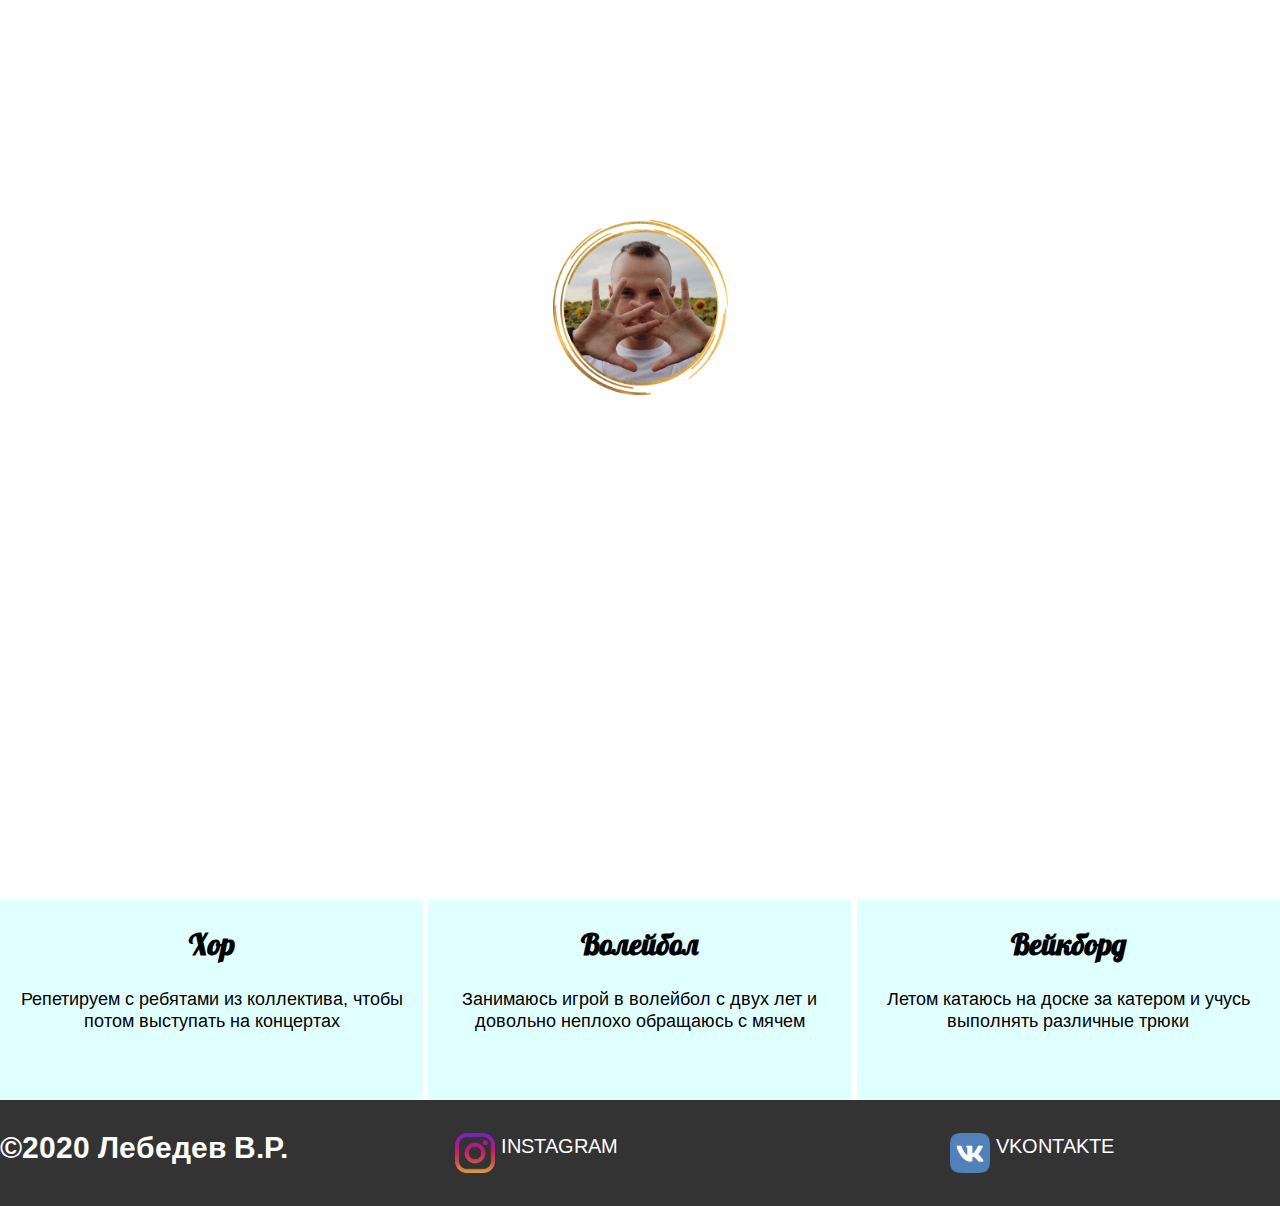
==== index.html @ dd83b678 "blog created" ====
<!DOCTYPE html>
<html lang="ru">
<head>
    <meta charset="UTF-8">
    <link rel="stylesheet" href="src/styles.css">
    <link href="https://fonts.googleapis.com/css2?family=Lobster&display=swap" rel="stylesheet">
    <link href="https://fonts.googleapis.com/css2?family=Arimo&display=swap" rel="stylesheet">
    <title>Lebedev V.R.</title>
</head>

<body>
<header class="header">
    <div class="container">
        <img src="/src/images/intro2.png" class="intro_image">
        <h1 class="intro_title">
            Лебедев Вячеслав Романович
        </h1>
        <p class="intro_subtitle">
            Личный блог студента третьего курса МОАИСа, который учится верстке с нуля и постигает вершины этой дисциплины
        </p>
        <a class="btn" href="#">Подробнее</a>
    </div>
</header>

<div class="hobby_table">
    <div class="hobby_container">
        <div class="hobby">
            <h2 class="hobby_title">Хор</h2>
            <div class="hobby_description">Репетируем с ребятами из коллектива, чтобы потом выступать на концертах</div>
        </div>
        <div class="hobby">
            <h2 class="hobby_title">Волейбол</h2>
            <div class="hobby_description">Занимаюсь игрой в волейбол с двух лет и довольно неплохо обращаюсь с мячем</div>
        </div>
        <div class="hobby">
            <h2 class="hobby_title">Вейкборд</h2>
            <div class="hobby_description">Летом катаюсь на доске за катером и учусь выполнять различные трюки</div>
        </div>
    </div>
</div>

<footer class="footer">
    <h3 class="footer_title">©2020 Лебедев В.Р.</h3>
    <p class="social"><a class="foot_btn" href="https://www.instagram.com/neu_net/"><img src="/src/images/inst.png" class="footer_img" align="middle"> instagram</a></p>
    <p class="social"><a class="foot_btn" href="https://vk.com/vyacheslav_lebedev2000"><img src="/src/images/vk.png" class="footer_img" align="middle"> vkontakte</a></p>
</footer>

</body>
</html>
---- src/styles.css ----
body{
    margin: 0;
    padding: 0;
}

.header{
    width: 100%;
    height: 100vh;
    display: flex;
    flex-direction: column;
    justify-content: center;

    background: url("https://pics.freeartbackgrounds.com/fullhd/Sea_Sunrise_Sky_and_Sea_Background-464.jpg") center no-repeat;
    background-size: cover;
}

.container{
    width: 100%;
    height: 460px;
    max-width: 700px;

    text-align: center;

    margin: 0 auto;
}

.intro_image{
    width: 25%;
}

.intro_title{
    font-family: 'Lobster', cursive;
    color: #fff;
    font-size: 45px;
}

.intro_subtitle{
    font-family: 'Arimo', sans-serif;
    color: #fff;
    font-size: 20px;
}

.btn{
    display: inline-block;
    vertical-align: top;
    color: #fff;
    text-transform: uppercase;

    border: 3px solid #fff;

    font-family: 'Arimo', sans-serif;
    font-size: 20px;
    padding: 10px 25px;
    text-decoration: none;

    transition: background-color .1s linear, color .1s linear;
}

.btn:hover{
    background-color: #fff;
    color: #333;
}

.hobby_table{
    width: 100%;
    background-color: #fff;
    text-align: center;
}

.hobby_container{
    width: 100%;
    height: 200px;

    display: flex;
    text-align: center;
    justify-content: center;
}

.hobby{
    flex: 1 1 0;
    background-color: lightcyan;
    border-right: 5px solid #fff;
}

.hobby:last-child{
    border-right: none;
}

.hobby_title{
    font-family: 'Lobster', cursive;
    font-size: 30px;
}

.hobby_description{
    font-family: 'Arimo', sans-serif;
    font-size: 18px;
}

.footer{
    background-color: #333;
    display: flex;
    width: 100%;
    text-align: center;
}

.foot_btn{
    display: inline-block;
    vertical-align: top;
    color: #fff;
    text-transform: uppercase;

    border: 3px solid #333;

    font-family: 'Arimo', sans-serif;
    padding: 10px 25px;
    text-decoration: none;

    transition: background-color .1s linear, color .1s linear;
}

.foot_btn:hover{
    background-color: #fff;
    color: #333;
}

.footer_title{
    color: #fff;
    font-size: 30px;
    font-family: 'Arimo', sans-serif;
}

.footer_img{
    width: 40px;
    height: 40px;
}

.social{
    flex: 1 1 0;
    font-family: 'Arimo', sans-serif;
    text-transform: uppercase;

    font-size: 20px;
}
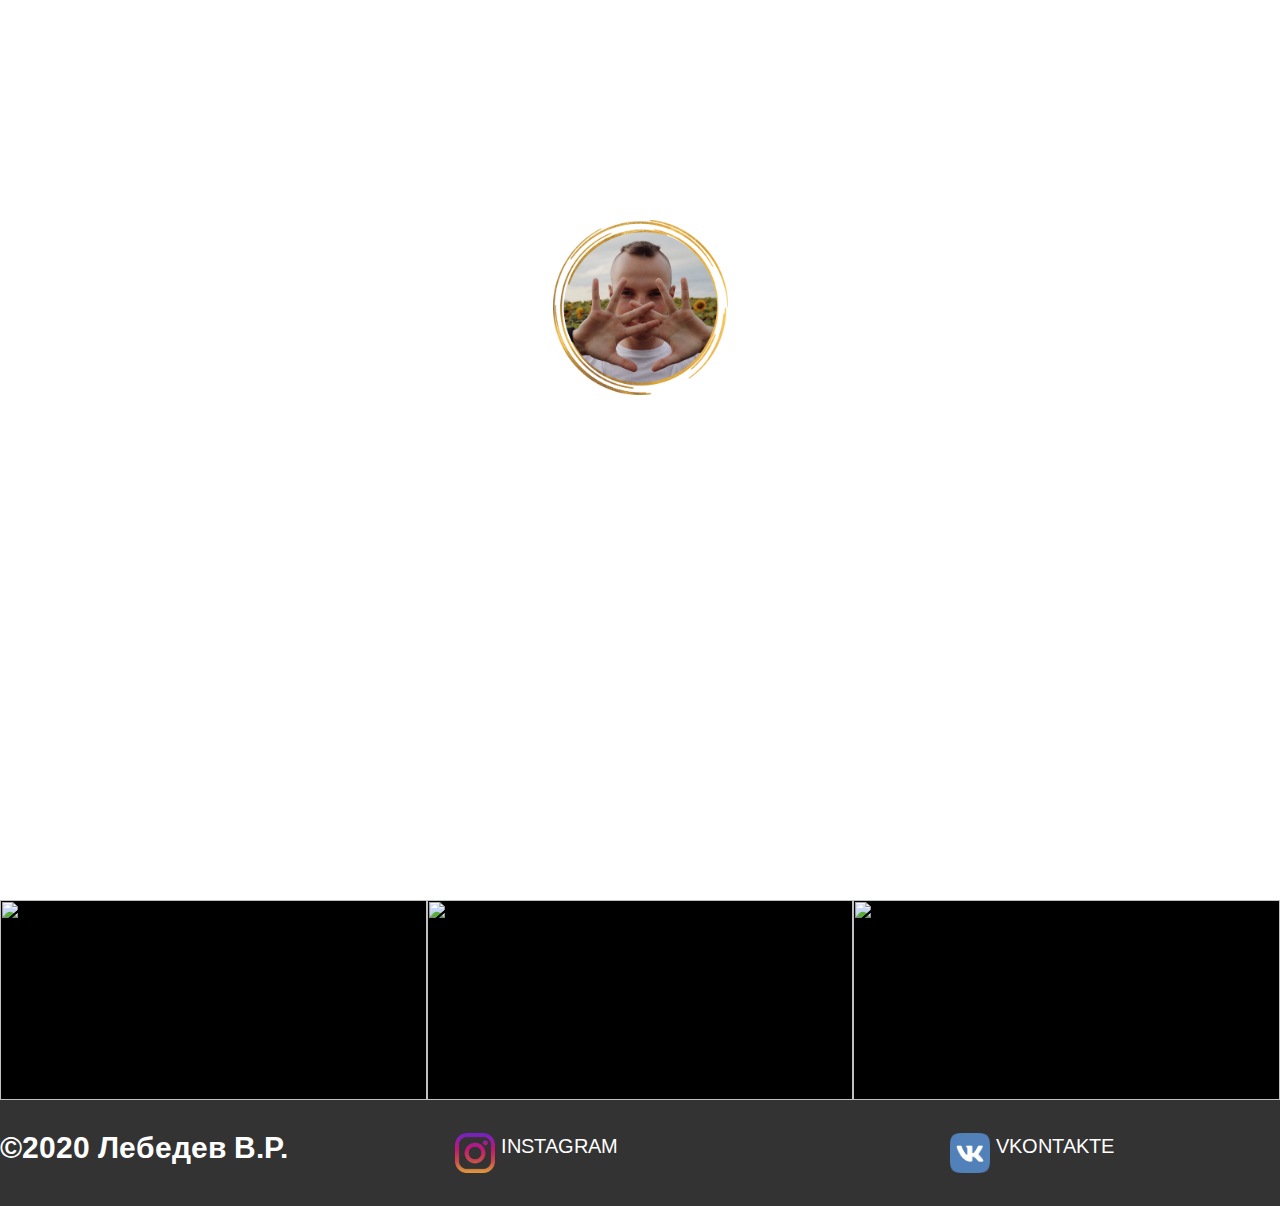
==== commit 16dd542c: "added all projects" ====
--- a/index.html
+++ b/index.html
@@ -1,4 +1,5 @@
 <!DOCTYPE html>
+
 <html lang="ru">
 <head>
     <meta charset="UTF-8">
@@ -11,38 +12,53 @@
 <body>
 <header class="header">
     <div class="container">
-        <img src="/src/images/intro2.png" class="intro_image">
+        <img src="src/images/intro2.png" class="intro_image" alt="">
         <h1 class="intro_title">
             Лебедев Вячеслав Романович
         </h1>
         <p class="intro_subtitle">
-            Личный блог студента третьего курса МОАИСа, который учится верстке с нуля и постигает вершины этой дисциплины
+            Личный блог студента третьего курса МОАИСа, который учится Frontend разработке с нуля и постигает вершины этой дисциплины
         </p>
-        <a class="btn" href="#">Подробнее</a>
+        <a class="btn" href="https://www.drom.ru/">Подробнее</a>
     </div>
 </header>
 
 <div class="hobby_table">
     <div class="hobby_container">
-        <div class="hobby">
-            <h2 class="hobby_title">Хор</h2>
-            <div class="hobby_description">Репетируем с ребятами из коллектива, чтобы потом выступать на концертах</div>
-        </div>
-        <div class="hobby">
-            <h2 class="hobby_title">Волейбол</h2>
-            <div class="hobby_description">Занимаюсь игрой в волейбол с двух лет и довольно неплохо обращаюсь с мячем</div>
-        </div>
-        <div class="hobby">
-            <h2 class="hobby_title">Вейкборд</h2>
-            <div class="hobby_description">Летом катаюсь на доске за катером и учусь выполнять различные трюки</div>
-        </div>
+        <a class="hobby" href="tasks/pirates_treasure/index.html" id="hobby_1">
+            <div class="hobby_img">
+                <img class="hobby_img1" src="src/images/pirate_treasure.png" alt="">
+            </div>
+            <div class="hobby_text">
+                <h2 class="hobby_title">Сокровище пиратов</h2>
+                <div class="hobby_description">Мини-игра в которой вам предстоит найти сокровища в сундуке</div>
+            </div>
+        </a>
+        <a class="hobby" href="tasks/smechatick/index.html" id="hobby_2">
+            <div class="hobby_img">
+                <img class="hobby_img1" src="src/images/smechatick.png" alt="">
+            </div>
+            <div class="hobby_text">
+                <h2 class="hobby_title">Смечатик</h2>
+                <div class="hobby_description">Это уникальный чат для общения с твоими любимыми персонажами Смешариков</div>
+            </div>
+        </a>
+        <a class="hobby" href="tasks/whack_a_mole_/index.html" id="hobby_3">
+            <div class="hobby_img">
+                <img class="hobby_img1" src="src/images/whack_the_mole.png" alt="">
+            </div>
+            <div class="hobby_text">
+                <h2 class="hobby_title">Прогони крота</h2>
+                <div class="hobby_description">Мини-игра в которой на время необходимо прогнать максимальное количество кротов</div>
+            </div>
+           </a>
     </div>
 </div>
 
 <footer class="footer">
     <h3 class="footer_title">©2020 Лебедев В.Р.</h3>
-    <p class="social"><a class="foot_btn" href="https://www.instagram.com/neu_net/"><img src="/src/images/inst.png" class="footer_img" align="middle"> instagram</a></p>
-    <p class="social"><a class="foot_btn" href="https://vk.com/vyacheslav_lebedev2000"><img src="/src/images/vk.png" class="footer_img" align="middle"> vkontakte</a></p>
+    <p class="social"><a class="foot_btn" href="https://www.instagram.com/neu_net/"><img src="src/images/inst.png" class="footer_img" align="middle" alt=""> instagram</a></p>
+    <p class="social"><a class="foot_btn" href="https://vk.com/vyacheslav_lebedev2000"><img src="src/images/vk.png" class="footer_img" align="middle" alt=""> vkontakte</a></p>
 </footer>
 
 </body>
--- a/src/styles.css
+++ b/src/styles.css
@@ -77,13 +77,38 @@
 }
 
 .hobby{
+    position: relative;
+    text-decoration: none;
     flex: 1 1 0;
-    background-color: lightcyan;
-    border-right: 5px solid #fff;
+    background-color: black;
 }
 
-.hobby:last-child{
-    border-right: none;
+.hobby:hover .hobby_img1{
+    opacity: 0.3;
+    transition: all 0.2s linear;
+}
+
+.hobby:hover .hobby_text{
+    opacity: 1;
+    transition: all 0.2s linear;
+}
+
+.hobby_img1{
+    width: 100%;
+    height: 200px;
+    opacity: 1;
+}
+
+.hobby_text{
+    width: 100%;
+    opacity: 0;
+
+    color: #ffffff;
+    position: absolute;
+    top: 0;
+    left: 0;
+    z-index: 2;
+
 }
 
 .hobby_title{
@@ -120,6 +145,8 @@
 
 .foot_btn:hover{
     background-color: #fff;
+    border: 1px #fff;
+    border-radius: 20%;
     color: #333;
 }
 
@@ -140,5 +167,4 @@
     text-transform: uppercase;
 
     font-size: 20px;
-}
-
+}